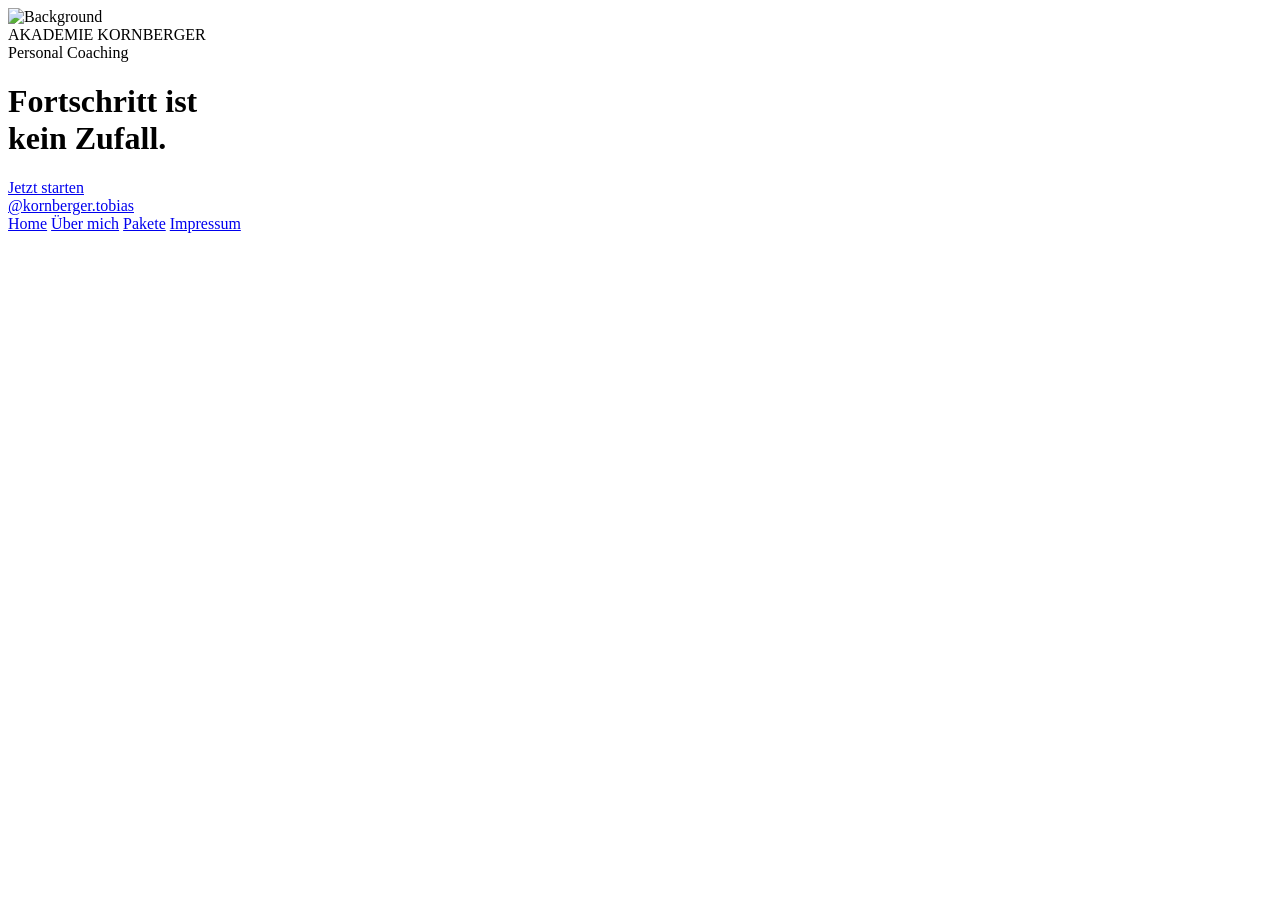
==== index.html @ 9f4791fb "Add files via upload" ====
<!DOCTYPE html>
<html lang="de">
<head>
    <meta charset="UTF-8">
    <meta name="viewport" content="width=device-width, initial-scale=1.0">
    <title>Akademie Kornberger | Home</title>
    <link rel="stylesheet" href="style.css">
    <link href="https://fonts.googleapis.com/css2?family=Inter:wght@200;400;600&family=Playfair+Display:italic,wght@400;700&display=swap" rel="stylesheet">
    <link rel="icon" href="favicon.ico" type="image/x-icon">
    <link rel="shortcut icon" href="favicon.ico" type="image/x-icon">
</head>
<body>

    <div class="hero-bg">
        <img src="tobi-portrait.png" alt="Background">
        <div class="overlay-gradient"></div>
    </div>

    <div class="main-wrapper">
        <nav class="navbar">
            <div class="logo">AKADEMIE <span class="accent-gold">KORNBERGER</span></div>
            <div class="menu-btn" onclick="toggleMenu()">
                <span></span>
                <span></span>
            </div>
        </nav>

        <main class="hero">
            <div class="hero-content">
                <span class="subtitle">Personal Coaching</span>
                <h1>Fortschritt ist<br><span class="italic"><span class="accent-gold">kein</span> Zufall.</span></h1>
                <div class="hero-btn-container">
                    <a href="termin.html" class="main-button">Jetzt starten</a>
                </div>
            </div>
        </main>

        <a href="https://instagram.com/kornberger.tobias" target="_blank" class="insta-tag">@kornberger.tobias</a>
    </div>

    <div class="menu-overlay" id="menuOverlay">
        <div class="menu-nav-links">
            <a href="index.html" class="menu-link">Home</a>
            <a href="ueber-mich.html" class="menu-link">Über mich</a>
            <a href="programme.html" class="menu-link">Pakete</a>
            <a href="impressum.html" class="menu-link-small">Impressum</a>
        </div>
    </div>

    <script>
        function toggleMenu() {
            document.getElementById('menuOverlay').classList.toggle('open');
        }
    </script>
</body>
</html>
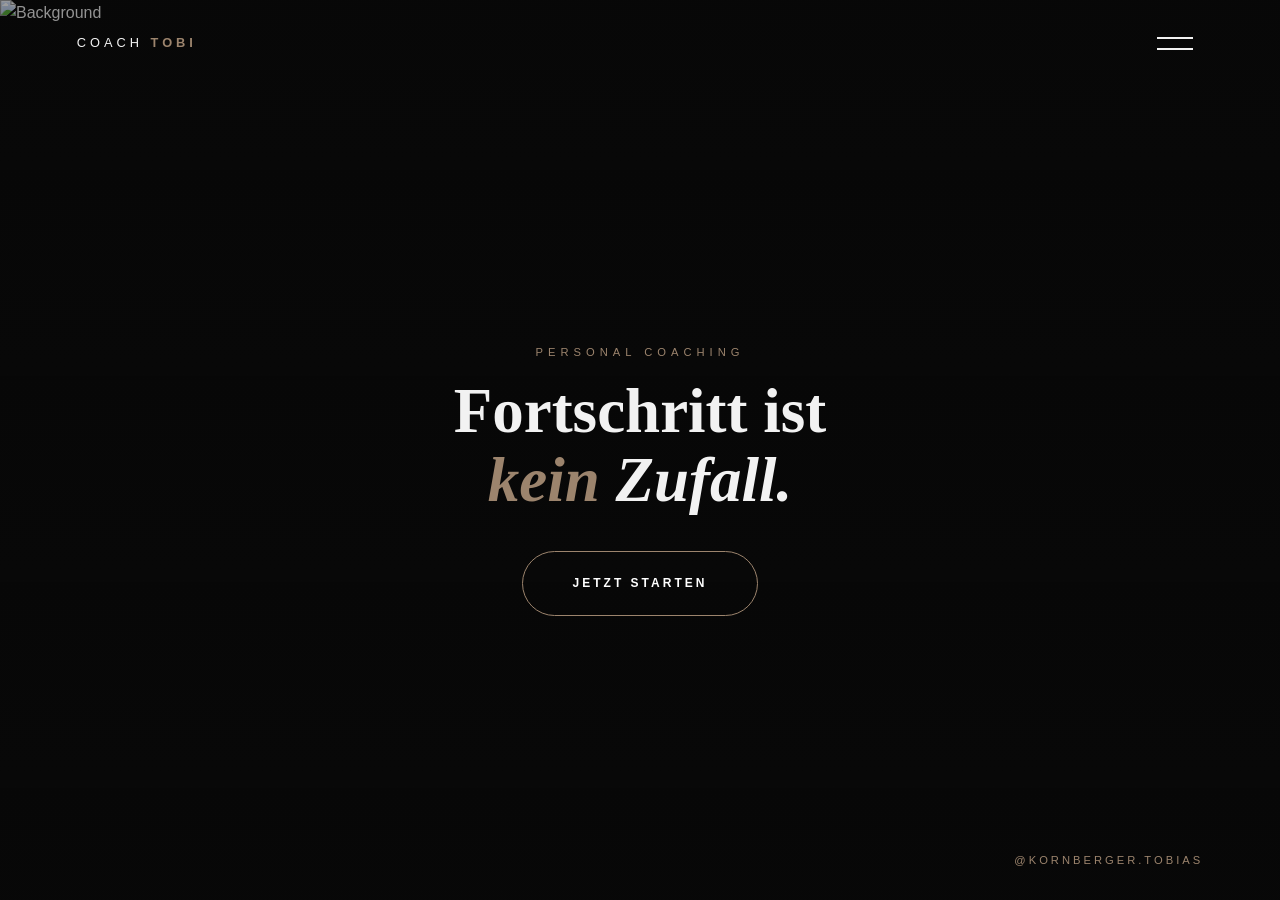
==== commit 5cdb93d0: "v1.0" ====
--- a/index.html
+++ b/index.html
@@ -3,7 +3,7 @@
 <head>
     <meta charset="UTF-8">
     <meta name="viewport" content="width=device-width, initial-scale=1.0">
-    <title>Akademie Kornberger | Home</title>
+    <title>Coach Tobi | Home</title>
     <link rel="stylesheet" href="style.css">
     <link href="https://fonts.googleapis.com/css2?family=Inter:wght@200;400;600&family=Playfair+Display:italic,wght@400;700&display=swap" rel="stylesheet">
     <link rel="icon" href="favicon.ico" type="image/x-icon">
@@ -18,7 +18,7 @@
 
     <div class="main-wrapper">
         <nav class="navbar">
-            <div class="logo">AKADEMIE <span class="accent-gold">KORNBERGER</span></div>
+            <div class="logo">COACH <span class="accent-gold">TOBI</span></div>
             <div class="menu-btn" onclick="toggleMenu()">
                 <span></span>
                 <span></span>
--- a/style.css
+++ b/style.css
@@ -0,0 +1,510 @@
+/* --- AKADEMIE KORNBERGER | COMPLETE MASTER STYLESHEET --- */
+
+:root {
+    --black: #080808;
+    --dark-grey: #121212; 
+    --pure-black: #050505; 
+    --mokka-accent: #9c846d;
+    --white: #f2f2f2;
+    --text-muted: #666;
+    --grey-border: rgba(255, 255, 255, 0.1);
+}
+
+/* 1. RESET & BASICS */
+* { 
+    margin: 0; 
+    padding: 0; 
+    box-sizing: border-box; 
+    -webkit-tap-highlight-color: transparent; 
+}
+
+body, html { 
+    background-color: var(--black); 
+    color: var(--white); 
+    font-family: 'Inter', sans-serif; 
+    height: 100vh; 
+    overflow: hidden; 
+    line-height: 1.6; 
+}
+
+a { text-decoration: none !important; color: inherit !important; }
+
+/* 2. BACKGROUND SYSTEM */
+.hero-bg { 
+    position: fixed; 
+    top: 0; 
+    left: 0; 
+    width: 100%; 
+    height: 100%; 
+    z-index: 1; 
+}
+
+.hero-bg img { 
+    width: 100%; 
+    height: 100%; 
+    object-fit: cover; 
+    object-position: 20% center; 
+}
+
+.overlay-gradient { 
+    position: absolute; 
+    top: 0; 
+    left: 0; 
+    width: 100%; 
+    height: 100%; 
+    background: linear-gradient(to bottom, rgba(8,8,8,0.4) 0%, rgba(8,8,8,0.95) 100%); 
+}
+
+.main-wrapper { 
+    position: relative; 
+    z-index: 10; 
+    display: flex; 
+    flex-direction: column; 
+    height: 100vh; 
+    padding: 3vh 6%; 
+}
+
+/* 3. NAVIGATION & MENU */
+.navbar { 
+    display: flex; 
+    justify-content: space-between; 
+    align-items: center; 
+    margin-bottom: 3vh; 
+    z-index: 1000; 
+    position: relative;
+}
+
+.logo { 
+    letter-spacing: 4px; 
+    font-weight: 200; 
+    font-size: 0.8rem; 
+    text-transform: uppercase; 
+}
+
+.accent-gold { color: var(--mokka-accent) !important; font-weight: 600; }
+.italic { font-style: italic; font-family: 'Playfair Display', serif; }
+
+.back-link { 
+    font-size: 0.7rem; 
+    color: var(--white) !important; 
+    letter-spacing: 2px; 
+    text-transform: uppercase; 
+    opacity: 0.7; 
+    transition: 0.3s;
+}
+
+.back-link:hover { opacity: 1; color: var(--mokka-accent) !important; }
+
+/* BURGER MENU STYLES */
+.menu-btn { 
+    background: none; 
+    border: none; 
+    cursor: pointer; 
+    display: flex; 
+    flex-direction: column; 
+    gap: 9px; 
+    z-index: 2100; 
+    padding: 10px; 
+}
+
+.menu-btn span { 
+    width: 36px; 
+    height: 2px; 
+    background: var(--white); 
+    transition: 0.3s; 
+}
+
+.menu-overlay { 
+    position: fixed; 
+    top: 0; 
+    left: 0; 
+    width: 100%; 
+    height: 100%; 
+    background: rgba(8, 8, 8, 0.98); 
+    display: flex; 
+    flex-direction: column; 
+    align-items: center; 
+    justify-content: center; 
+    opacity: 0; 
+    visibility: hidden; 
+    transition: 0.5s ease; 
+    z-index: 2000; 
+}
+
+.menu-overlay.open { opacity: 1; visibility: visible; }
+
+.menu-nav-links { 
+    display: flex; 
+    flex-direction: column; 
+    align-items: center; 
+    gap: 30px; 
+}
+
+.menu-link { 
+    font-family: 'Playfair Display', serif; 
+    font-size: clamp(2.5rem, 5vw, 3.5rem); 
+    transition: 0.4s ease; 
+    opacity: 0.7; 
+}
+
+.menu-link:hover { 
+    color: var(--mokka-accent) !important; 
+    font-style: italic; 
+    opacity: 1; 
+    transform: scale(1.05); 
+}
+
+.menu-link-small {
+    margin-top: 20px;
+    font-size: 0.7rem;
+    text-transform: uppercase;
+    letter-spacing: 2px;
+    opacity: 0.5;
+}
+
+/* 4. HERO SECTION */
+.hero { 
+    flex: 1; 
+    display: flex; 
+    flex-direction: column; 
+    align-items: center; 
+    justify-content: center; 
+    text-align: center; 
+}
+
+.hero h1 { 
+    font-family: 'Playfair Display', serif; 
+    font-size: clamp(3rem, 7vh, 5.5rem); 
+    line-height: 1.1; 
+    margin-bottom: 4vh; 
+}
+
+.subtitle { 
+    text-transform: uppercase; 
+    letter-spacing: 5px; 
+    font-size: 0.7rem; 
+    color: var(--mokka-accent); 
+    margin-bottom: 15px; 
+    display: block; 
+}
+
+.main-button { 
+    display: inline-block; 
+    padding: 22px 50px; 
+    border-radius: 50px; 
+    border: 1px solid var(--mokka-accent); 
+    color: white !important; 
+    text-transform: uppercase; 
+    letter-spacing: 3px; 
+    font-size: 0.75rem; 
+    font-weight: 600; 
+    transition: 0.4s; 
+    background: transparent; 
+    cursor: pointer;
+}
+
+.main-button:hover { 
+    background: var(--mokka-accent); 
+    box-shadow: 0 0 20px rgba(156, 132, 109, 0.4); 
+}
+
+/* 5. PACKAGE DESIGN */
+.package-grid { 
+    display: grid; 
+    grid-template-columns: repeat(4, 1fr); /* Auf 4 Spalten geändert */
+    gap: 20px; 
+    max-width: 1400px; 
+    margin: auto; 
+    width: 100%; 
+    height: auto; /* Höhe auf Auto, da 4 Karten mehr Platz brauchen */
+    padding: 5vh 0;
+}
+
+.package-card { 
+    background: var(--pure-black); 
+    border: 1px solid var(--grey-border); 
+    border-radius: 20px; 
+    padding: 4vh 40px; 
+    display: flex; 
+    flex-direction: column; 
+    justify-content: space-between; 
+    transition: all 0.5s cubic-bezier(0.165, 0.84, 0.44, 1); 
+}
+
+.package-card:hover { 
+    transform: translateY(-5px) scale(1.02); 
+    border-color: var(--mokka-accent); 
+    background: rgba(12, 12, 12, 0.9); 
+    box-shadow: 0 20px 40px rgba(0,0,0,0.8); 
+}
+
+.package-label { 
+    display: block; 
+    font-size: 0.65rem; 
+    font-weight: 600; 
+    letter-spacing: 3px; 
+    margin-bottom: 2vh; 
+    text-transform: uppercase; 
+}
+
+.package-title { 
+    font-size: clamp(1.5rem, 3vh, 2.2rem); 
+    font-weight: 400; 
+    margin-bottom: 3vh; 
+}
+
+.feature-list { 
+    list-style: none; 
+    font-size: clamp(0.8rem, 1.5vh, 0.95rem); 
+    color: #7a7a7a; 
+    line-height: 2.2; 
+    flex-grow: 1; 
+}
+
+.feature-list li span { 
+    color: #555; 
+    font-weight: bold; 
+    margin-right: 12px; 
+}
+
+.package-btn { 
+    display: block; 
+    width: 100%; 
+    background: #6b5c4d; 
+    color: white !important; 
+    text-align: center; 
+    padding: 2vh 0; 
+    border-radius: 50px; 
+    text-transform: uppercase; 
+    letter-spacing: 3px; 
+    font-size: 0.7rem; 
+    font-weight: 600; 
+    margin-top: 3vh; 
+    transition: 0.3s; 
+}
+
+.package-btn:hover { background: var(--mokka-accent); letter-spacing: 4px; }
+
+/* 6. FORMULAR */
+.step-container { 
+    flex: 1; 
+    display: flex; 
+    align-items: center; 
+    justify-content: center; 
+    z-index: 20; 
+}
+
+.step { 
+    background: var(--pure-black); 
+    padding: 50px; 
+    width: 100%; 
+    max-width: 550px; 
+    border: 1px solid var(--grey-border); 
+    border-radius: 20px; 
+}
+
+.step.active { display: block; animation: fadeIn 0.6s ease; }
+
+.input-box { margin-bottom: 30px; }
+.input-row { display: grid; grid-template-columns: 1fr 1fr; gap: 20px; }
+
+.input-box label { 
+    display: block; 
+    font-size: 0.6rem; 
+    color: var(--mokka-accent); 
+    text-transform: uppercase; 
+    letter-spacing: 2px; 
+    margin-bottom: 10px; 
+}
+
+.input-box input { 
+    width: 100%; 
+    background: transparent; 
+    border: none; 
+    border-bottom: 1px solid var(--grey-border); 
+    padding: 12px 0; 
+    color: white; 
+    font-size: 1.1rem; 
+    outline: none; 
+    transition: 0.3s; 
+}
+
+.input-box input:focus { border-color: var(--mokka-accent); }
+
+.option-grid { 
+    display: flex; 
+    flex-direction: column; 
+    gap: 12px; 
+    margin-bottom: 30px; 
+}
+
+.option { 
+    padding: 18px; 
+    border: 1px solid var(--grey-border); 
+    cursor: pointer; 
+    text-align: center; 
+    border-radius: 50px; 
+    transition: 0.3s; 
+    font-size: 0.75rem; 
+    text-transform: uppercase; 
+}
+
+.option.selected { 
+    border-color: var(--mokka-accent); 
+    color: var(--mokka-accent); 
+    background: rgba(156, 132, 109, 0.05); 
+}
+
+.next-btn, button[type="submit"] { 
+    background: var(--mokka-accent); 
+    color: white !important; 
+    padding: 20px 45px; 
+    border-radius: 50px; 
+    border: none; 
+    cursor: pointer; 
+    text-transform: uppercase; 
+    font-size: 0.7rem; 
+    letter-spacing: 2px; 
+    font-weight: 600; 
+}
+
+.back-btn { 
+    background: transparent; 
+    border: 1px solid var(--grey-border); 
+    color: var(--text-muted) !important; 
+    padding: 20px 30px; 
+    border-radius: 50px; 
+    cursor: pointer; 
+    text-transform: uppercase; 
+    font-size: 0.7rem; 
+}
+
+.btn-group { display: flex; gap: 15px; margin-top: 20px; }
+
+/* 7. ÜBER MICH & GALLERY */
+.ueber-mich-page .main-wrapper { 
+    padding: 0; 
+}
+
+.ueber-mich-page .navbar {
+    position: absolute;
+    top: 3vh;
+    left: 6%;
+    right: 6%;
+    margin-bottom: 0;
+}
+
+.ueber-mich-content { 
+    display: flex; 
+    justify-content: flex-end; 
+    height: 100vh; 
+}
+
+.ueber-mich-text-block { 
+    width: 100%; 
+    max-width: 650px; 
+    background: linear-gradient(to right, transparent 0%, rgba(5, 5, 5, 0.95) 20%, rgba(5, 5, 5, 1) 100%); 
+    padding: 2vh 8% 2vh 12%; 
+    height: 100vh;
+    display: flex;
+    flex-direction: column;
+    justify-content: center; 
+}
+
+.image-gallery {
+    display: flex;
+    flex-direction: column;
+    gap: 60px;
+    margin-top: 4vh;
+    width: 100%;
+}
+
+.reveal-img {
+    width: 85%;
+    opacity: 0;
+    transform: translateY(40px);
+    transition: all 1.2s cubic-bezier(0.22, 1, 0.36, 1);
+    border-radius: 4px;
+    overflow: hidden;
+    border: 1px solid rgba(255, 255, 255, 0.05);
+}
+
+.reveal-img.side { align-self: flex-end; }
+.reveal-img.visible { opacity: 1; transform: translateY(0); }
+.reveal-img img { width: 100%; height: auto; display: block; filter: grayscale(20%); transition: transform 2s ease, filter 1s ease; }
+.reveal-img:hover img { transform: scale(1.03); filter: grayscale(0%); }
+
+/* 8. INSTA TAG & FOOTER */
+.insta-tag { 
+    position: fixed; 
+    bottom: 30px; 
+    right: 6%; 
+    font-size: 0.7rem; 
+    letter-spacing: 3px; 
+    text-transform: uppercase; 
+    color: #9c846d !important; 
+    z-index: 9999 !important; 
+    pointer-events: auto; 
+    display: block !important;
+}
+
+.minimal-footer { 
+    text-align: center; 
+    font-size: 0.6rem; 
+    color: #444; 
+    padding: 2vh 0; 
+    margin-top: auto; 
+}
+
+@keyframes fadeIn { 
+    from { opacity: 0; transform: translateY(10px); } 
+    to { opacity: 1; transform: translateY(0); } 
+}
+
+/* 9. MOBILE FIXES */
+@media (max-width: 768px) {
+    body, html { 
+        height: auto; 
+        overflow-y: auto; 
+    }
+
+    .main-wrapper { height: auto; }
+    
+    .ueber-mich-page .hero-bg { position: relative; height: 50vh; }
+    .ueber-mich-content { flex-direction: column; height: auto; }
+    
+    .ueber-mich-page .navbar {
+        position: fixed;
+        background: var(--black);
+        padding: 20px 6%;
+        top: 0;
+        left: 0;
+        right: 0;
+        border-bottom: 1px solid var(--grey-border);
+    }
+
+    .ueber-mich-text-block { 
+        width: 100%; 
+        background: var(--black); 
+        padding: 40px 10%; 
+        margin-top: -60px; 
+        position: relative; 
+        height: auto;
+    }
+    
+    .package-grid { grid-template-columns: 1fr; height: auto; }
+    .hero h1 { font-size: 2.8rem; }
+    
+    .insta-tag { 
+        bottom: 25px; 
+        right: 10%; 
+        background: rgba(8, 8, 8, 0.7); 
+        padding: 6px 12px; 
+        border-radius: 4px;
+        backdrop-filter: blur(8px);
+        -webkit-backdrop-filter: blur(8px);
+    }
+
+    .image-gallery { gap: 30px; }
+    .reveal-img { width: 100%; }
+}
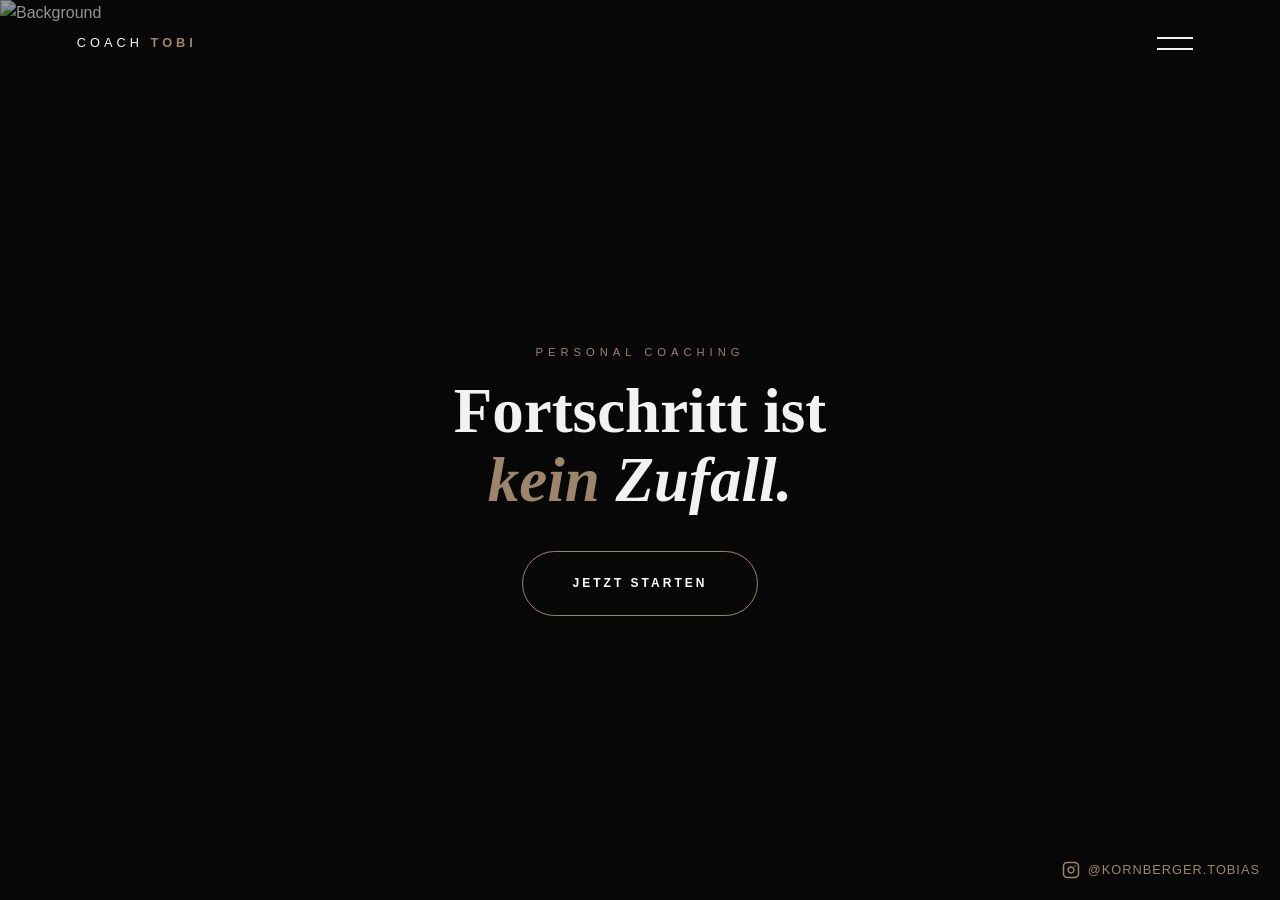
==== commit 0c620530: "Update index.html" ====
--- a/index.html
+++ b/index.html
@@ -8,6 +8,34 @@
     <link href="https://fonts.googleapis.com/css2?family=Inter:wght@200;400;600&family=Playfair+Display:italic,wght@400;700&display=swap" rel="stylesheet">
     <link rel="icon" href="favicon.ico" type="image/x-icon">
     <link rel="shortcut icon" href="favicon.ico" type="image/x-icon">
+    <style>
+        /* Direkt-Fix für den Insta-Tag, falls das CSS klemmt */
+        .insta-tag {
+            display: flex !important;
+            align-items: center;
+            gap: 8px;
+            color: #9c846d !important; /* Mokka-Gold */
+            text-decoration: none;
+            font-family: 'Inter', sans-serif;
+            font-size: 0.8rem;
+            letter-spacing: 1px;
+            position: fixed; /* Fixiert ihn am Screen */
+            right: 20px;
+            bottom: 20px;
+            z-index: 9999;
+            opacity: 1;
+            transition: opacity 0.3s;
+        }
+        .insta-tag:hover {
+            color: #ffffff !important;
+        }
+        .insta-tag svg {
+            stroke: #9c846d;
+        }
+        .insta-tag:hover svg {
+            stroke: #ffffff;
+        }
+    </style>
 </head>
 <body>
 
@@ -35,21 +63,34 @@
             </div>
         </main>
 
-        <a href="https://instagram.com/kornberger.tobias" target="_blank" class="insta-tag">@kornberger.tobias</a>
+        <a href="https://instagram.com/kornberger.tobias" target="_blank" class="insta-tag">
+            <svg xmlns="http://www.w3.org/2000/svg" width="18" height="18" viewBox="0 0 24 24" fill="none" stroke="currentColor" stroke-width="2" stroke-linecap="round" stroke-linejoin="round">
+                <rect x="2" y="2" width="20" height="20" rx="5" ry="5"></rect>
+                <path d="M16 11.37A4 4 0 1 1 12.63 8 4 4 0 0 1 16 11.37z"></path>
+                <line x1="17.5" y1="6.5" x2="17.51" y2="6.5"></line>
+            </svg>
+            @kornberger.tobias
+        </a>
     </div>
 
     <div class="menu-overlay" id="menuOverlay">
         <div class="menu-nav-links">
-            <a href="index.html" class="menu-link">Home</a>
-            <a href="ueber-mich.html" class="menu-link">Über mich</a>
-            <a href="programme.html" class="menu-link">Pakete</a>
-            <a href="impressum.html" class="menu-link-small">Impressum</a>
+            <a href="index.html" class="menu-link" onclick="toggleMenu()">Home</a>
+            <a href="ueber-mich.html" class="menu-link" onclick="toggleMenu()">Über mich</a>
+            <a href="programme.html" class="menu-link" onclick="toggleMenu()">Pakete</a>
+            <a href="impressum.html" class="menu-link-small" onclick="toggleMenu()">Impressum</a>
         </div>
     </div>
 
     <script>
         function toggleMenu() {
             document.getElementById('menuOverlay').classList.toggle('open');
+            // Verhindert das Scrollen im Hintergrund, wenn Menü offen ist
+            if (document.getElementById('menuOverlay').classList.contains('open')) {
+                document.body.style.overflow = 'hidden';
+            } else {
+                document.body.style.overflow = 'auto';
+            }
         }
     </script>
 </body>
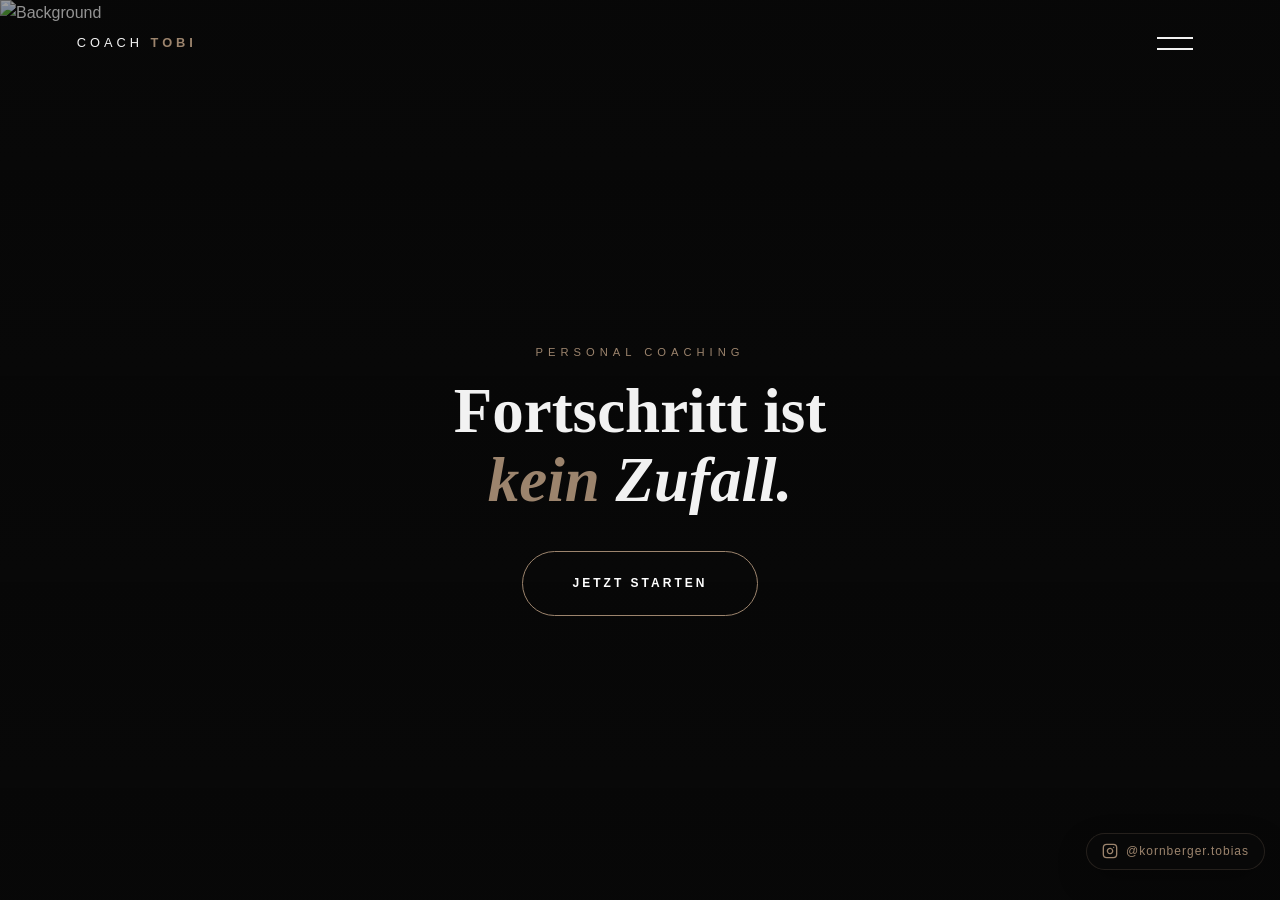
==== commit 0c77f609: "Update index.html" ====
--- a/index.html
+++ b/index.html
@@ -9,29 +9,47 @@
     <link rel="icon" href="favicon.ico" type="image/x-icon">
     <link rel="shortcut icon" href="favicon.ico" type="image/x-icon">
     <style>
-        /* Direkt-Fix für den Insta-Tag, falls das CSS klemmt */
+        /* Optimierter Insta-Tag für iPhone Portrait & Landscape */
         .insta-tag {
             display: flex !important;
             align-items: center;
             gap: 8px;
             color: #9c846d !important; /* Mokka-Gold */
+            -webkit-text-fill-color: #9c846d !important; /* Fix für iOS Text-Rendering */
             text-decoration: none;
             font-family: 'Inter', sans-serif;
-            font-size: 0.8rem;
+            font-size: 0.75rem; /* Etwas kleiner für Mobile */
             letter-spacing: 1px;
-            position: fixed; /* Fixiert ihn am Screen */
-            right: 20px;
-            bottom: 20px;
-            z-index: 9999;
-            opacity: 1;
-            transition: opacity 0.3s;
+            
+            /* Positionierung */
+            position: fixed;
+            right: 15px;
+            bottom: 30px; /* Höher gesetzt, damit es nicht mit der Home-Bar kollidiert */
+            z-index: 10000 !important;
+            
+            /* Sichtbarkeit-Boost: Die "Pille" */
+            background: rgba(10, 10, 10, 0.65); 
+            padding: 8px 15px;
+            border-radius: 30px;
+            backdrop-filter: blur(8px); /* Blur-Effekt für den Hintergrund */
+            -webkit-backdrop-filter: blur(8px);
+            border: 1px solid rgba(156, 132, 109, 0.2);
+            transition: all 0.3s ease;
         }
+
         .insta-tag:hover {
             color: #ffffff !important;
+            -webkit-text-fill-color: #ffffff !important;
+            background: rgba(156, 132, 109, 0.8);
         }
+
         .insta-tag svg {
             stroke: #9c846d;
+            width: 16px;
+            height: 16px;
+            transition: stroke 0.3s ease;
         }
+
         .insta-tag:hover svg {
             stroke: #ffffff;
         }
@@ -62,16 +80,16 @@
                 </div>
             </div>
         </main>
+    </div>
 
-        <a href="https://instagram.com/kornberger.tobias" target="_blank" class="insta-tag">
-            <svg xmlns="http://www.w3.org/2000/svg" width="18" height="18" viewBox="0 0 24 24" fill="none" stroke="currentColor" stroke-width="2" stroke-linecap="round" stroke-linejoin="round">
-                <rect x="2" y="2" width="20" height="20" rx="5" ry="5"></rect>
-                <path d="M16 11.37A4 4 0 1 1 12.63 8 4 4 0 0 1 16 11.37z"></path>
-                <line x1="17.5" y1="6.5" x2="17.51" y2="6.5"></line>
-            </svg>
-            @kornberger.tobias
-        </a>
-    </div>
+    <a href="https://instagram.com/kornberger.tobias" target="_blank" class="insta-tag">
+        <svg xmlns="http://www.w3.org/2000/svg" viewBox="0 0 24 24" fill="none" stroke="currentColor" stroke-width="2" stroke-linecap="round" stroke-linejoin="round">
+            <rect x="2" y="2" width="20" height="20" rx="5" ry="5"></rect>
+            <path d="M16 11.37A4 4 0 1 1 12.63 8 4 4 0 0 1 16 11.37z"></path>
+            <line x1="17.5" y1="6.5" x2="17.51" y2="6.5"></line>
+        </svg>
+        @kornberger.tobias
+    </a>
 
     <div class="menu-overlay" id="menuOverlay">
         <div class="menu-nav-links">
@@ -85,7 +103,6 @@
     <script>
         function toggleMenu() {
             document.getElementById('menuOverlay').classList.toggle('open');
-            // Verhindert das Scrollen im Hintergrund, wenn Menü offen ist
             if (document.getElementById('menuOverlay').classList.contains('open')) {
                 document.body.style.overflow = 'hidden';
             } else {
--- a/style.css
+++ b/style.css
@@ -436,16 +436,38 @@
 
 /* 8. INSTA TAG & FOOTER */
 .insta-tag { 
+    display: inline-flex !important;
+    align-items: center;
+    gap: 8px;
+    color: #9c846d !important; 
+    text-decoration: none !important;
+    font-family: 'Inter', sans-serif;
+    font-size: 0.8rem;
+    letter-spacing: 1px;
     position: fixed; 
-    bottom: 30px; 
-    right: 6%; 
-    font-size: 0.7rem; 
-    letter-spacing: 3px; 
-    text-transform: uppercase; 
-    color: #9c846d !important; 
+    right: max(20px, env(safe-area-inset-right)); 
+    bottom: calc(20px + env(safe-area-inset-bottom)); 
     z-index: 9999 !important; 
-    pointer-events: auto; 
-    display: block !important;
+    opacity: 1; 
+    transition: opacity 0.3s, transform 0.3s; 
+    background: rgba(0, 0, 0, 0.45); 
+    padding: 10px 14px; 
+    border-radius: 999px; 
+    box-shadow: 0 12px 30px rgba(0,0,0,0.25); 
+    backdrop-filter: blur(8px); 
+    -webkit-backdrop-filter: blur(8px);
+}
+
+.insta-tag:hover {
+    color: #ffffff !important;
+}
+
+.insta-tag svg {
+    stroke: #9c846d;
+}
+
+.insta-tag:hover svg {
+    stroke: #ffffff;
 }
 
 .minimal-footer { 
@@ -496,15 +518,30 @@
     .hero h1 { font-size: 2.8rem; }
     
     .insta-tag { 
-        bottom: 25px; 
-        right: 10%; 
-        background: rgba(8, 8, 8, 0.7); 
-        padding: 6px 12px; 
-        border-radius: 4px;
+        bottom: calc(20px + env(safe-area-inset-bottom)); 
+        right: max(20px, env(safe-area-inset-right)); 
+        background: rgba(0, 0, 0, 0.6); 
+        padding: 10px 14px; 
+        border-radius: 999px;
         backdrop-filter: blur(8px);
         -webkit-backdrop-filter: blur(8px);
     }
 
     .image-gallery { gap: 30px; }
     .reveal-img { width: 100%; }
+}
+/* Instagram Icon Sichtbarkeit */
+.instagram-link, .footer-social a {
+    display: inline-block;
+    color: #9c846d !important; /* Dein Mokka-Gold */
+    font-size: 24px;           /* Größe anpassen */
+    text-decoration: none;
+    z-index: 999;              /* Damit es oben liegt */
+    position: relative;
+    opacity: 1 !important;     /* Sicherstellen, dass es nicht transparent ist */
+}
+
+.instagram-link:hover {
+    color: #ffffff !important; /* Weiß beim Drüberfahren */
+    transform: scale(1.1);
 }
